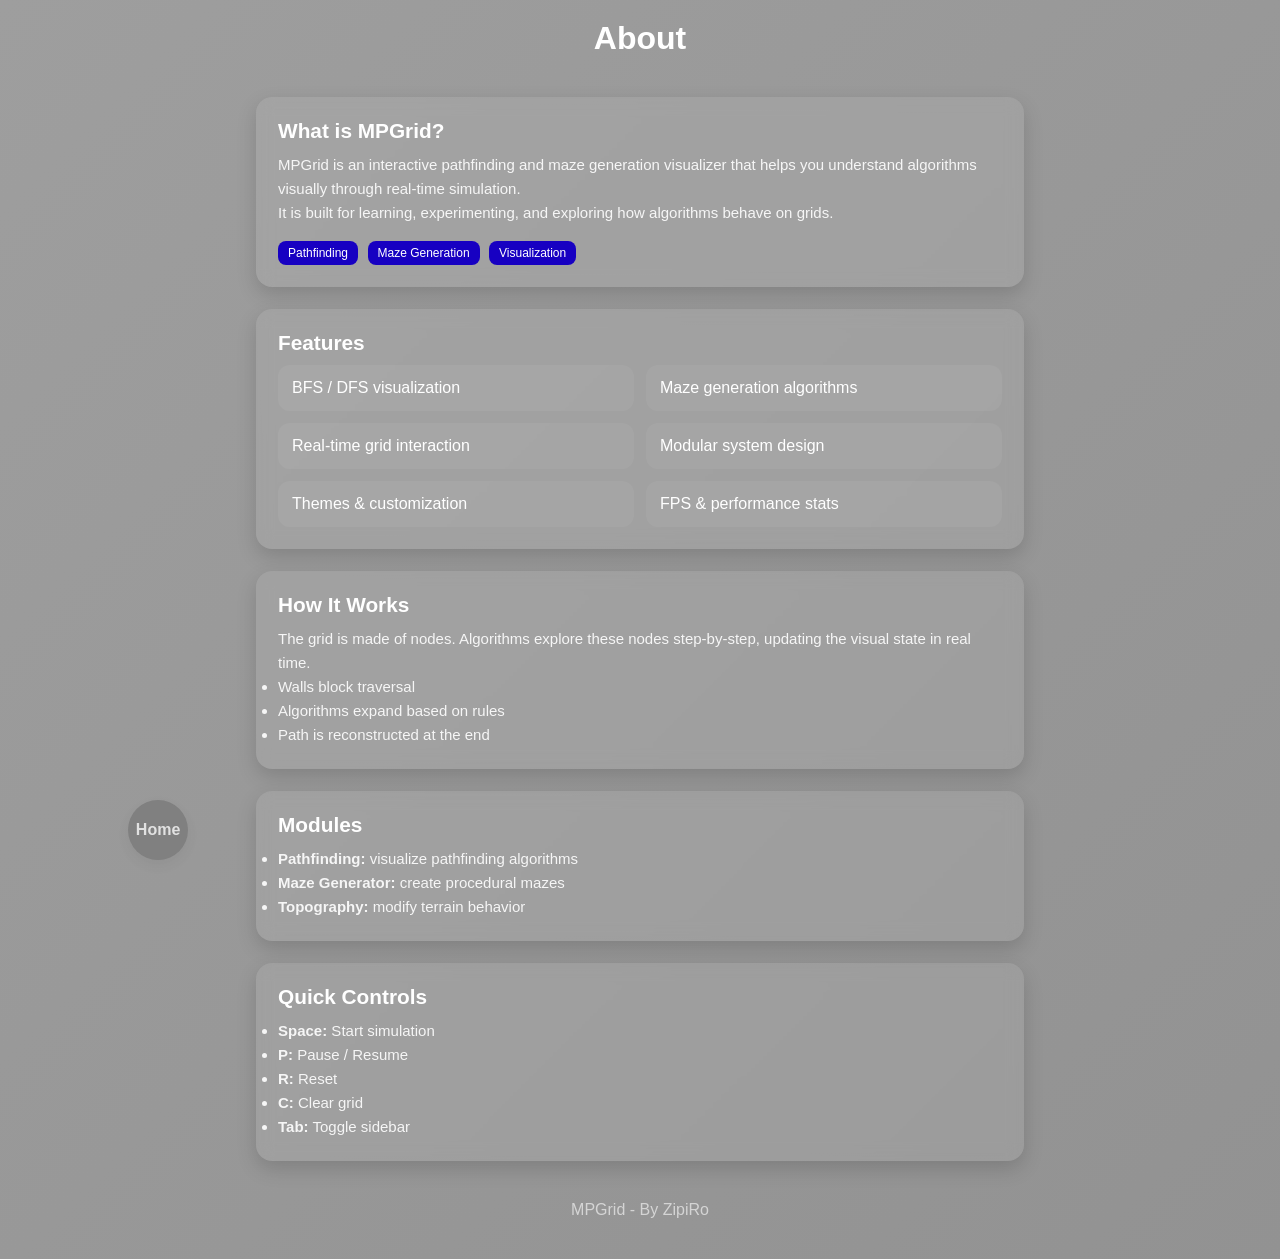
==== Resources/Docs/about.html @ a85b05f5 "Add about page with detailed information on MPGrid features and usage" ====
<!DOCTYPE html>
<html lang="en">

<head>
    <meta charset="UTF-8" />
    <meta name="viewport" content="width=device-width, initial-scale=1.0" />
    <title>MPGrid</title>
    <link rel="stylesheet" href="style.css">
    <style>
        .section-title {
            font-size: 22px;
            font-weight: bold;
            margin-top: 20px;
            padding: 12px;

            background: rgba(0, 0, 0, 0.08);
            color: white;
            border-radius: 12px;
        }

        .section {
            font-size: 15px;
            font-weight: normal;
            margin-top: 10px;
            padding: 18px;

            background: rgba(0, 0, 0, 0.08);
            color: white;
            border-radius: 12px;

            line-height: 1.7;
        }

        .about-container {
            display: flex;
            flex-direction: column;
            gap: 22px;
            margin-top: 20px;
        }

        .about-card {
            background: rgba(255,255,255,0.08);

            padding: 22px;
            border-radius: 16px;

            color: white;

            box-shadow: 0 8px 20px rgba(0,0,0,0.15);
            backdrop-filter: blur(8px);

            transition: 0.15s ease;
        }

        .about-card h2 {
            margin-bottom: 10px;
            font-size: 1.3rem;
        }

        .about-card p,
        .about-card li {
            color: rgba(255,255,255,0.9);
            line-height: 1.6;
            font-size: 15px;
        }

        .about-grid {
            display: grid;
            grid-template-columns: repeat(2, 1fr);
            gap: 12px;
            margin-top: 10px;
        }

        .feature {
            background: rgba(255,255,255,0.05);

            padding: 14px;
            border-radius: 12px;

            transition: 0.15s ease;
        }

        .feature:hover {
            transform: translateX(4px);
            background: rgba(255,255,255,0.12);
        }

        .tag {
            display: inline-block;
            padding: 5px 10px;
            margin-top: 6px;
            margin-right: 5px;

            border-radius: 8px;
            background: #1700c2;
            color: white;

            font-size: 0.75rem;
        }

        @media (max-width: 600px) {

            .about-grid {
                grid-template-columns: 1fr;
            }

        }
    </style>
</head>

<body>
    <header>
        <h1>About</h1>
    </header>

    <main>
        <div class="about-container">

        <div class="about-card">
            <h2>What is MPGrid?</h2>
            <p>
                MPGrid is an interactive pathfinding and maze generation visualizer
                that helps you understand algorithms visually through real-time simulation.
            </p>
            <p>
                It is built for learning, experimenting, and exploring how algorithms behave on grids.
            </p>

            <div style="margin-top: 10px;">
                <span class="tag">Pathfinding</span>
                <span class="tag">Maze Generation</span>
                <span class="tag">Visualization</span>
            </div>
        </div>

        <div class="about-card">
            <h2>Features</h2>

            <div class="about-grid">

                <div class="feature">BFS / DFS visualization</div>
                <div class="feature">Maze generation algorithms</div>
                <div class="feature">Real-time grid interaction</div>
                <div class="feature">Modular system design</div>
                <div class="feature">Themes & customization</div>
                <div class="feature">FPS & performance stats</div>

            </div>
        </div>

        <div class="about-card">
            <h2>How It Works</h2>
            <p>
                The grid is made of nodes. Algorithms explore these nodes step-by-step,
                updating the visual state in real time.
            </p>
            <ul>
                <li>Walls block traversal</li>
                <li>Algorithms expand based on rules</li>
                <li>Path is reconstructed at the end</li>
            </ul>
        </div>

        <div class="about-card">
            <h2>Modules</h2>

            <ul>
                <li><b>Pathfinding:</b> visualize pathfinding algorithms</li>
                <li><b>Maze Generator:</b> create procedural mazes</li>
                <li><b>Topography:</b> modify terrain behavior</li>
            </ul>
        </div>

        <div class="about-card">
            <h2>Quick Controls</h2>

            <ul>
                <li><b>Space:</b> Start simulation</li>
                <li><b>P:</b> Pause / Resume</li>
                <li><b>R:</b> Reset</li>
                <li><b>C:</b> Clear grid</li>
                <li><b>Tab:</b> Toggle sidebar</li>
            </ul>
        </div>
    </div>
    </main>

    <footer>
        <p>MPGrid - By ZipiRo</p>
    </footer>

    <a href="index.html" class="no-deco">
        <div class="home-button">
            Home
        </div>
    </a>
</body>
    <script>
        let images = document.querySelectorAll("img");

        images.forEach(img => {
            img.onclick = () => {
                window.open(img.src, "_blank");
            };
        });
    </script>
</html>
---- Resources/Docs/style.css ----
* {
    margin: 0;
    padding: 0;
    box-sizing: border-box;
    font-family: Arial, sans-serif;
}

body {
    min-height: 100vh;
    background: linear-gradient(135deg, #9e9e9e, #929292);
    padding: 0 20%;
}

header {
    color: white;
    text-align: center;
    padding: 20px 0;
}

.no-deco {
    text-decoration: none;
}

footer {
    color: white;
    text-align: center;
    padding: 40px 0;
    opacity: 0.6;
}

.home-button
{
    height: 50px;
    width: 50px;
    padding: 30px;

    display: flex;
    justify-content: center;
    align-items: center;

    position: fixed;
    left: 10%;
    bottom: 40px;

    background-color: rgb(117, 117, 117);
    color: white;

    opacity: 0.7;

    border-radius: 100%;
    
    transition: 0.1s ease;
    box-shadow: 0 5px 15px rgba(0, 0, 0, 0.08);

    font-weight: bold;
}

.home-button:hover{
    opacity: 1;
    background: #1700c2;
    color: rgb(208, 208, 208);
    transform: scale(1.05);
}

@media (max-width: 600px) {
    body {
        padding: 0 5%;
    }

    .home-button {
        left: 5%;
    }
}
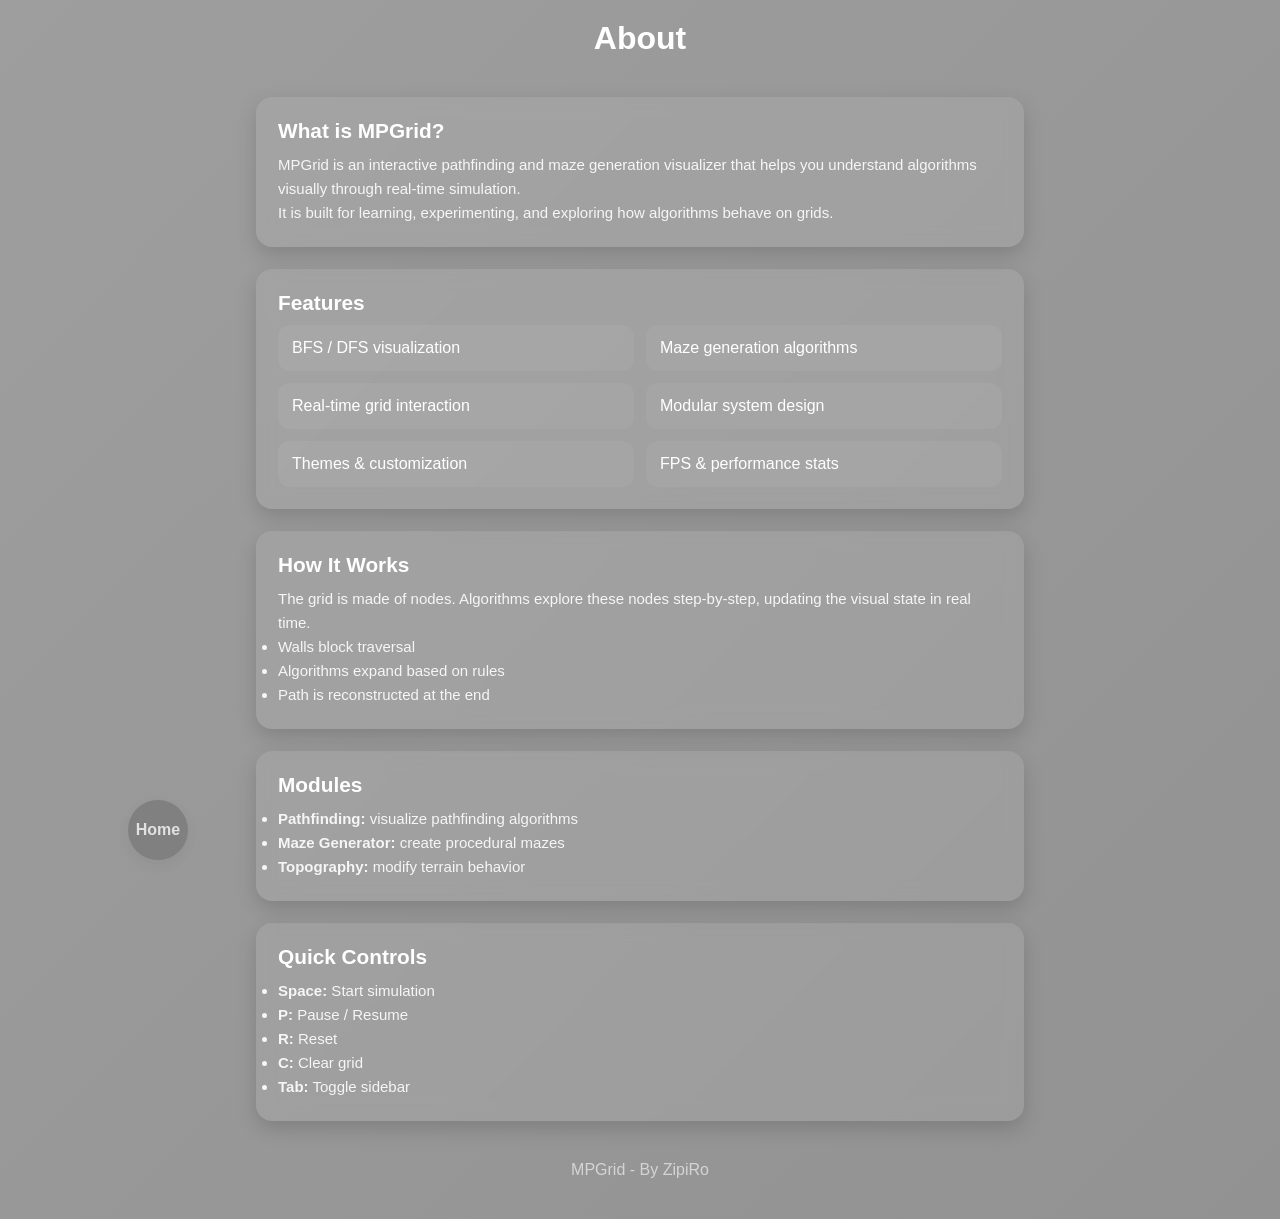
==== commit f1d072c7: "Remove unused tag styles and associated HTML elements from the about page" ====
--- a/Resources/Docs/about.html
+++ b/Resources/Docs/about.html
@@ -85,25 +85,10 @@
             background: rgba(255,255,255,0.12);
         }
 
-        .tag {
-            display: inline-block;
-            padding: 5px 10px;
-            margin-top: 6px;
-            margin-right: 5px;
-
-            border-radius: 8px;
-            background: #1700c2;
-            color: white;
-
-            font-size: 0.75rem;
-        }
-
         @media (max-width: 600px) {
-
             .about-grid {
                 grid-template-columns: 1fr;
             }
-
         }
     </style>
 </head>
@@ -125,12 +110,6 @@
             <p>
                 It is built for learning, experimenting, and exploring how algorithms behave on grids.
             </p>
-
-            <div style="margin-top: 10px;">
-                <span class="tag">Pathfinding</span>
-                <span class="tag">Maze Generation</span>
-                <span class="tag">Visualization</span>
-            </div>
         </div>
 
         <div class="about-card">
